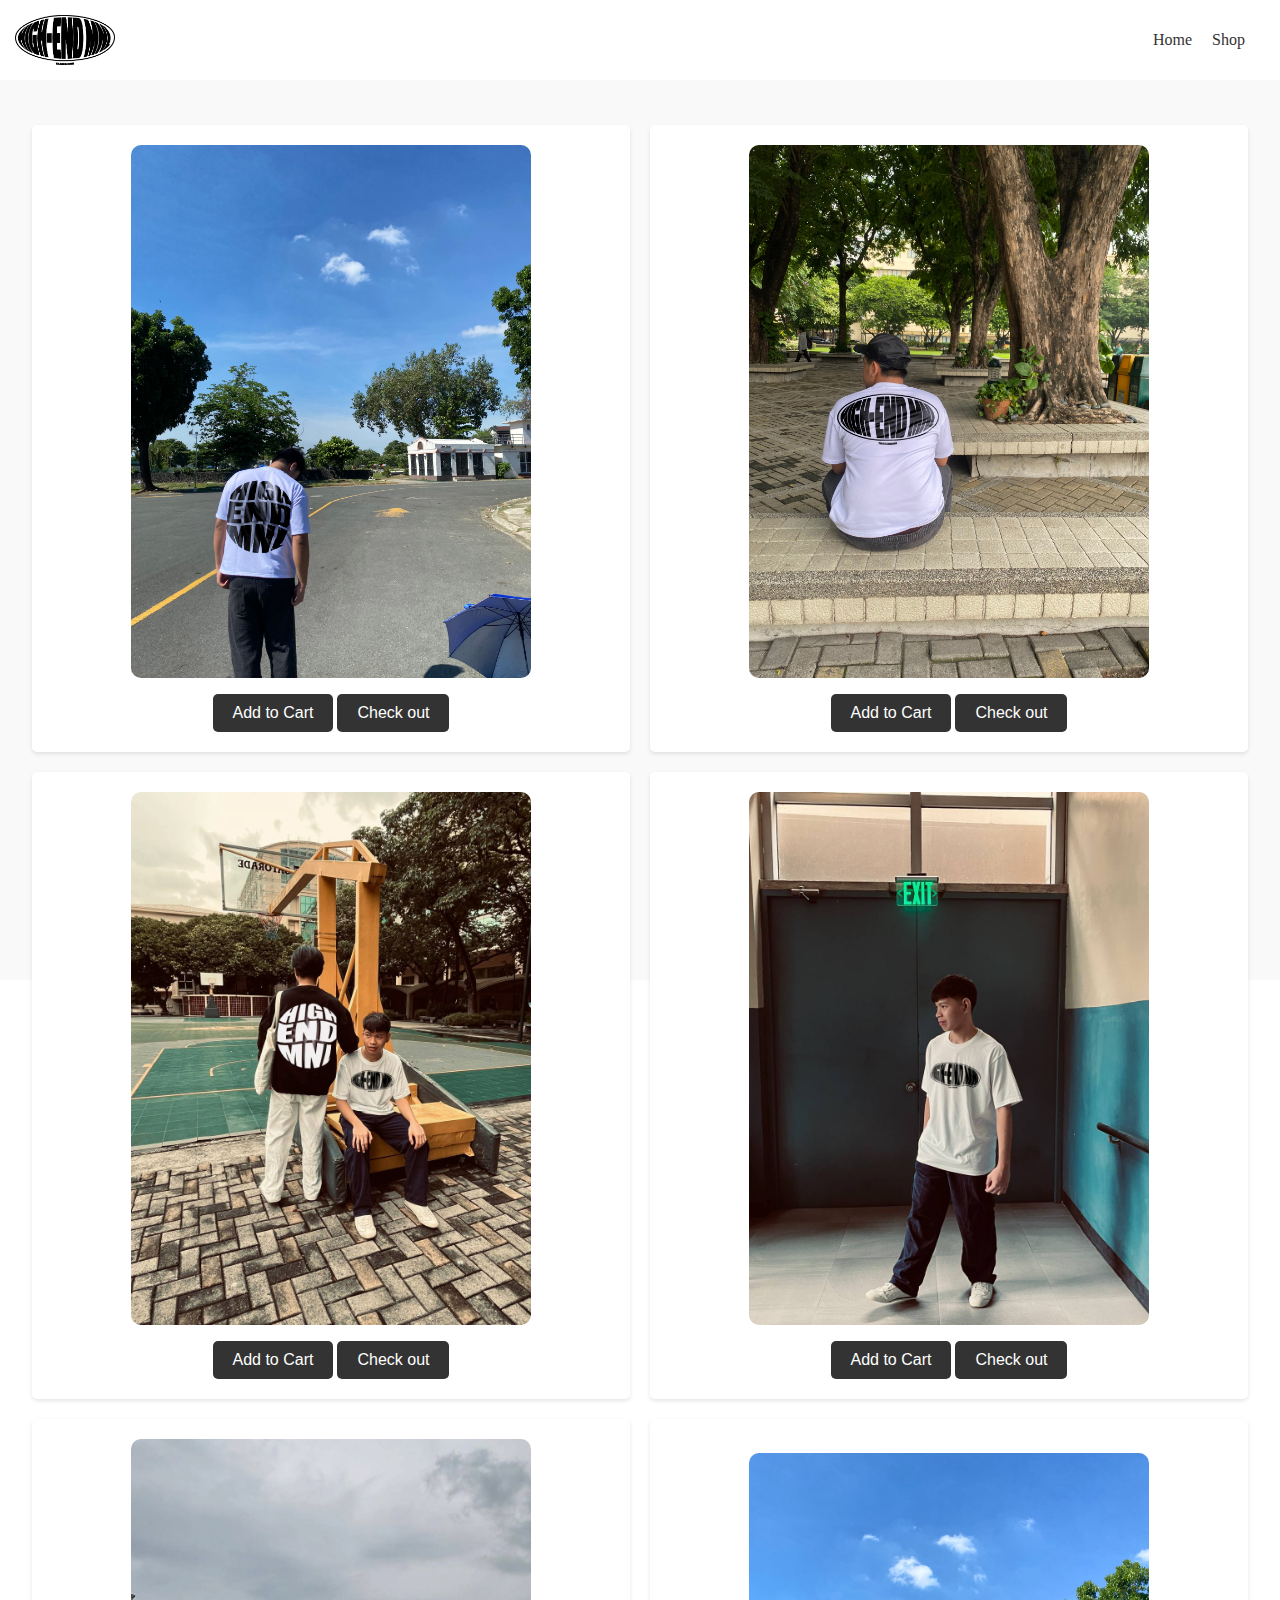
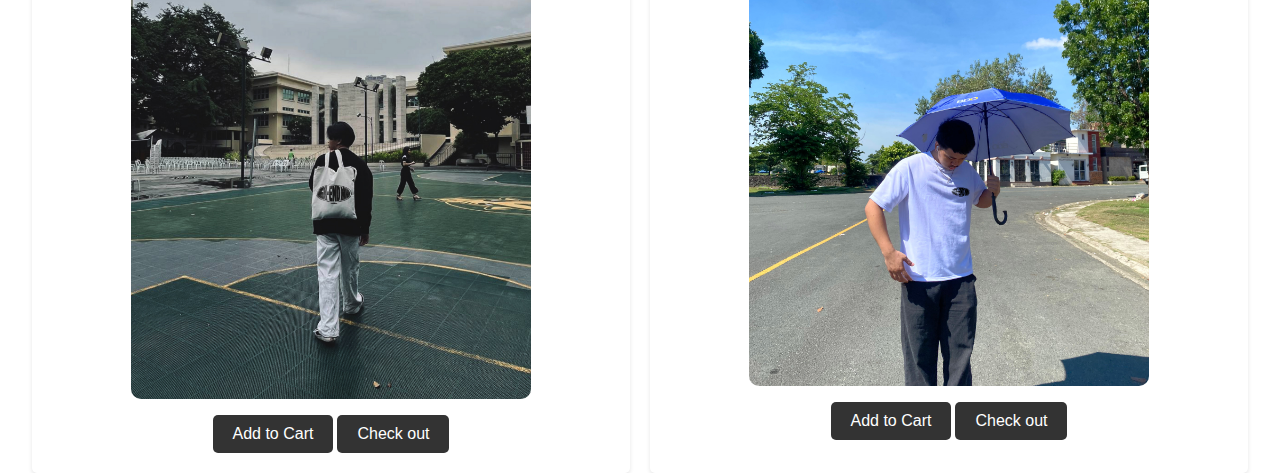
==== pages/Shop/index.html @ 0ba8bbe0 "feat(High-End-MNL):finished the website" ====
<!DOCTYPE html>
<html lang="en">
<head>
    <meta charset="UTF-8">
    <meta name="viewport" content="width=device-width, initial-scale=1.0">
    <title>High-End_MNL</title>
    <link rel="stylesheet" href="./assets/css/style.css">
</head>
<body>
    <header class="header">
        <img src="./assets/img/LOGO-CRISTOBAL.png" alt="logo">
        <nav class="nav">
            <ul class="nav__list">
                <li class="nav__item"><a href="../../index.html" class="nav__link">Home</a></li>
                <li class="nav__item"><a href="./index.html" class="nav__link">Shop</a></li>
            </ul>
    </header>
    <section>
        <div class="items">
            <div class="sean">
                <img src="./assets/img/sean_back.jpg" alt="item">
                <nav>
                <button>Add to Cart</button>
                <button>Check out</button>
                </nav>
            </div>
            <div class="sean">
                <img src="./assets/img/sean_back_2.jpg" alt="item">
                <nav>
                <button>Add to Cart</button>
                <button>Check out</button>
                </nav>
            </div>
            <div class="sean">
                <img src="./assets/img/duo.jpg" alt="item">
                <nav>
                <button>Add to Cart</button>
                <button>Check out</button>
                </nav>
            </div>
            <div class="sean">
                <img src="./assets/img/xylon_white_part 2.jpg" alt="item">
                <nav>
                <button>Add to Cart</button>
                <button>Check out</button>
                </nav>
            </div>
            <div class="sean">
                <img src="./assets/img/Tote_bag.jpg" alt="item">
                <nav>
                <button>Add to Cart</button>
                <button>Check out</button>
                </nav>
            </div>
            <div class="sean">
                <img src="./assets/img/Sean_front.jpg" alt="item">
                <nav>
                <button>Add to Cart</button>
                <button>Check out</button>
                </nav>
            </div>
        </div>
    </section>
</body>
</html>
---- pages/Shop/assets/css/style.css ----
*{
    margin: 0;
    padding: 0;
    box-sizing: border-box;
}
header.header{
    display: flex;
    justify-content: space-between;
    align-items: center;
    padding: 15px;
    background-color: #fff;
    width: 100dvw;
    box-shadow: 0 2px 4px rgba(0,0,0,0.1);
    & img{
        width: 100px;
    }
    & nav{
        display: flex;
        align-items: center;
        & ul{
            display: flex;
            list-style: none;
            & li{
                margin-right: 20px;
                & a{
                    text-decoration: none;
                    color: #333;
                    font-weight: 500;
                    transition: 1s;
                    font-size: 1.5;
                    &:hover{
                        color: white;
                        background-color: #333;
                        padding: 10px 20px;
                        border-radius: 5px;
                    }
                }
            }
        }
    }
}
section{
    display: flex;
    justify-content: center;
    align-items: center;
    height: 100dvh;
    width: 100dvw;
    background-color: #f9f9f9;
    & div.items{
        display: grid;
        grid-template-columns: repeat(2, 1fr);
        grid-gap: 20px;
        width: 95%;
        height: 90dvh;
        & div.sean{
            display: flex;
            flex-direction: column;
            justify-content: center;
            align-items: center;
            background-color: #fff;
            padding: 20px;
            border-radius: 5px;
            box-shadow: 0 2px 4px rgba(0,0,0,0.1);
            & img{
                width: 25rem;
                margin-bottom: 1rem;
                border-radius: 10px;
                transition: 1s;
                &:hover{
                    transform: scale(1.1);
                }
            }
            & button{
                padding: 10px 20px;
                border: none;
                background-color: #333;
                color: white;
                font-size: 1rem;
                font-weight: 500;
                border-radius: 5px;
                cursor: pointer;
                transition: 1s;
                &:hover{
                    background-color: white;
                    color: #333;
                    border: 1px solid #333;
                }
            }
        }
    }
}
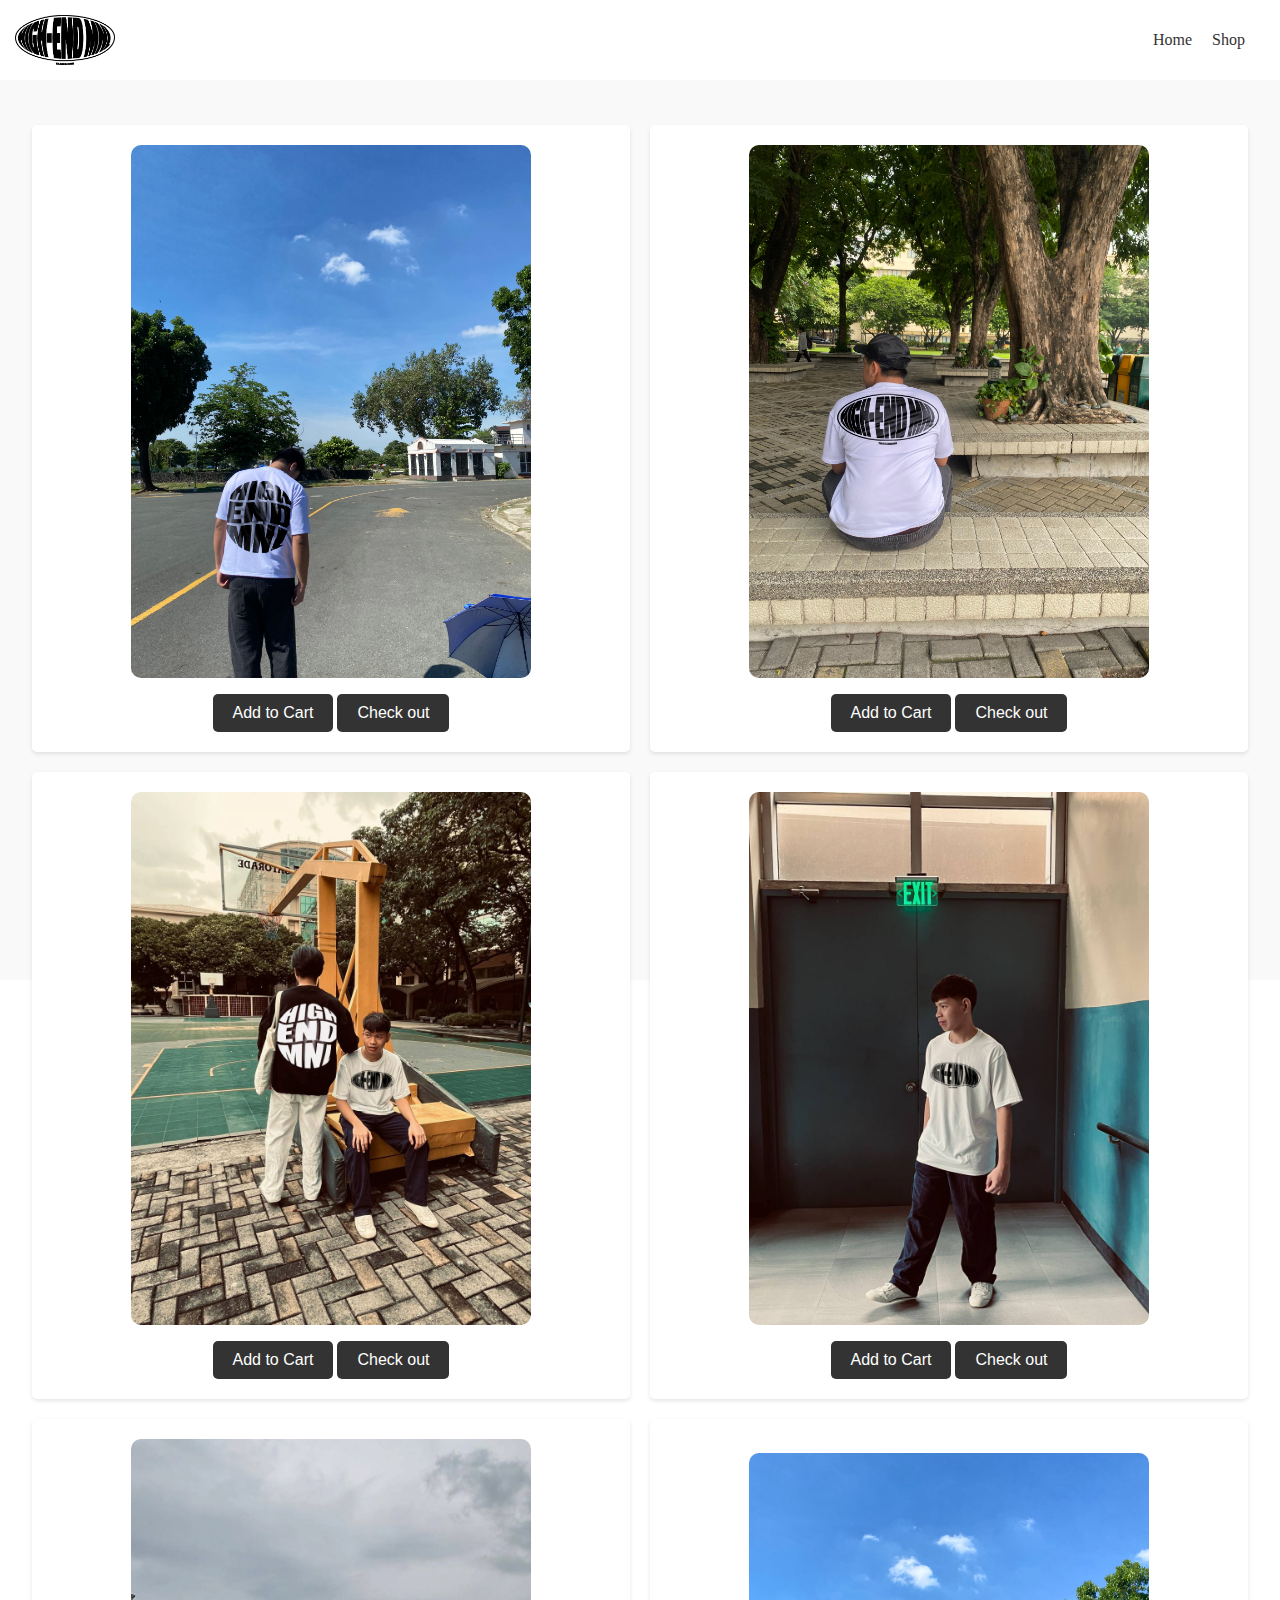
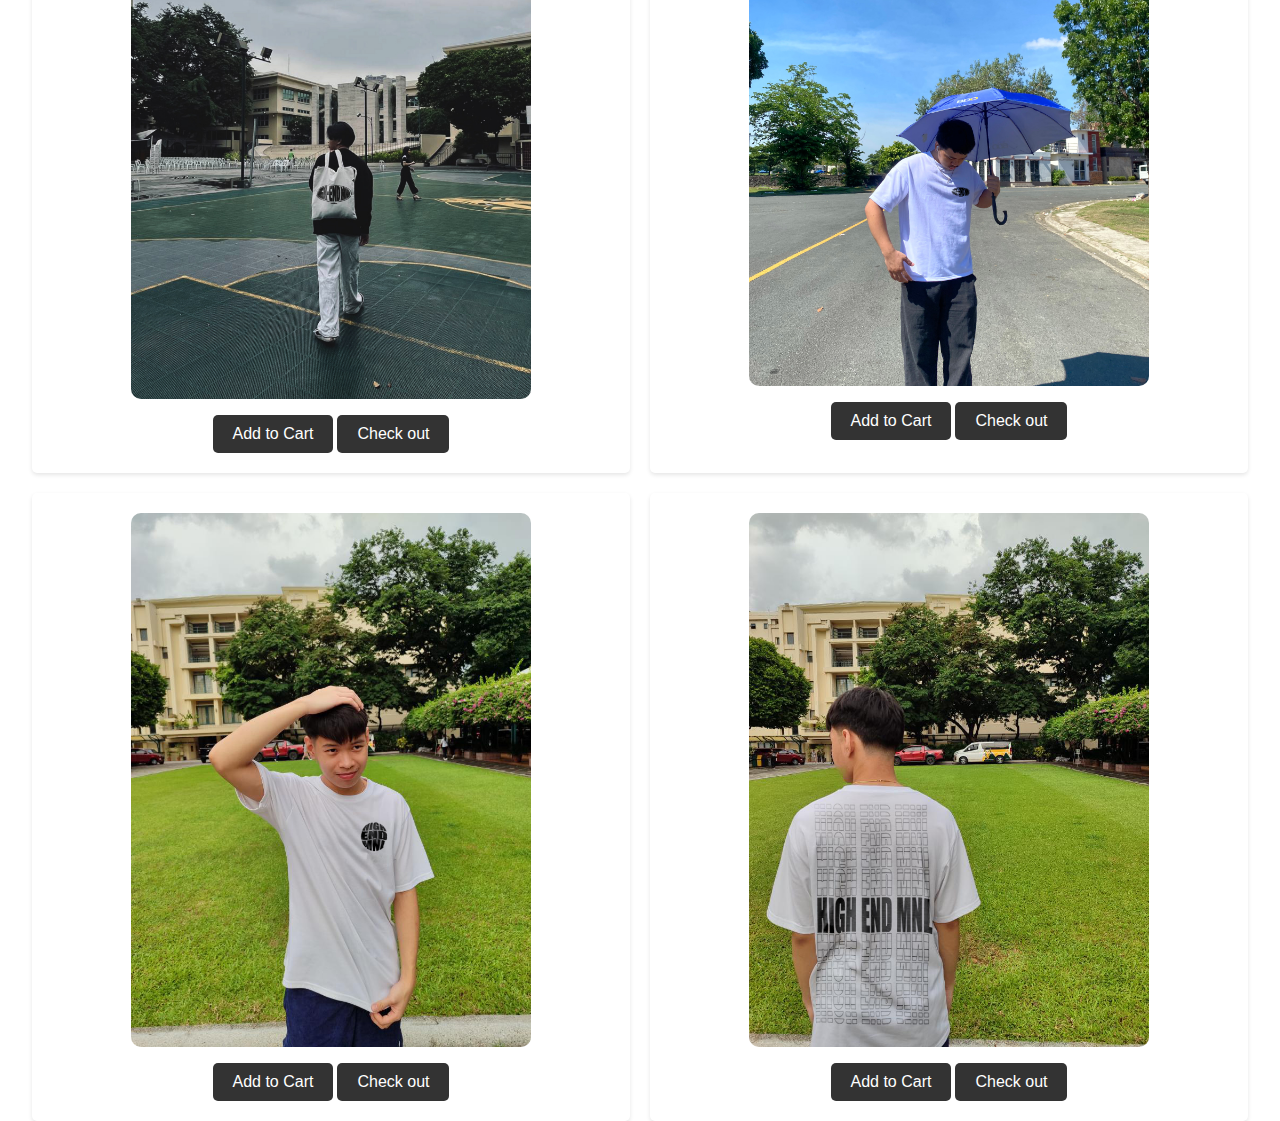
==== commit 5d380d13: "added item" ====
--- a/pages/Shop/index.html
+++ b/pages/Shop/index.html
@@ -59,6 +59,20 @@
                 <button>Check out</button>
                 </nav>
             </div>
+            <div class="sean">
+                <img src="./assets/img/xylon.jpg" alt="item">
+                <nav>
+                <button>Add to Cart</button>
+                <button>Check out</button>
+                </nav>
+            </div>
+            <div class="sean">
+                <img src="./assets/img/Xylon_back.jpg" alt="item">
+                <nav>
+                <button>Add to Cart</button>
+                <button>Check out</button>
+                </nav>
+            </div>
         </div>
     </section>
 </body>
--- a/pages/Shop/assets/css/style.css
+++ b/pages/Shop/assets/css/style.css
@@ -50,7 +50,7 @@
         display: grid;
         grid-template-columns: repeat(2, 1fr);
         grid-gap: 20px;
-        width: 95%;
+        width: 95dvw;
         height: 90dvh;
         & div.sean{
             display: flex;
@@ -68,6 +68,9 @@
                 transition: 1s;
                 &:hover{
                     transform: scale(1.1);
+                    box-shadow: 10px 10px 5px 0px rgba(0,0,0,0.75);
+-webkit-box-shadow: 10px 10px 5px 0px rgba(0,0,0,0.75);
+-moz-box-shadow: 10px 10px 5px 0px rgba(0,0,0,0.75);
                 }
             }
             & button{
